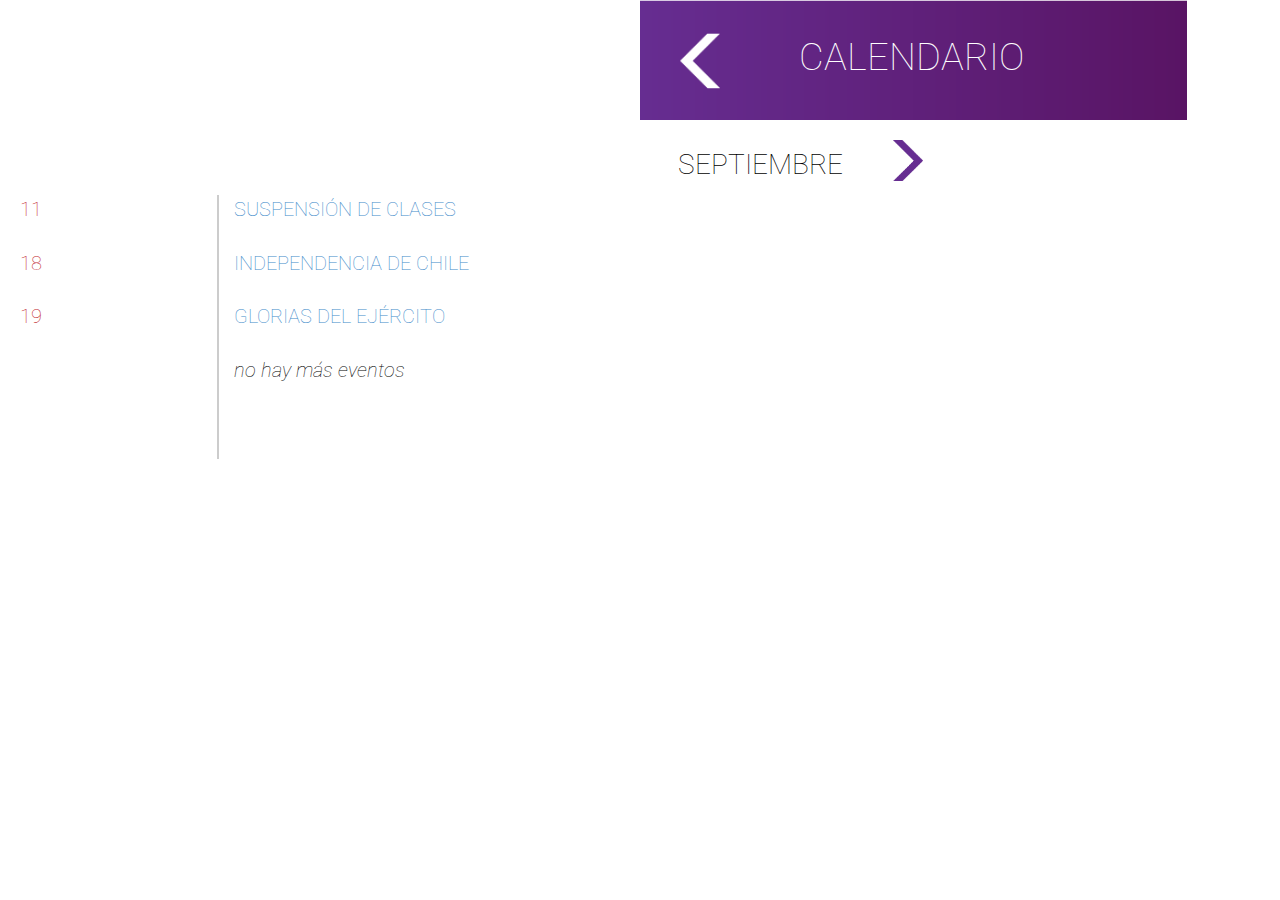
==== calendario.html @ 77f20d9b "primer commit" ====
<!doctype html>
<html lang="en" class="no-js">
<head>
	<meta charset="UTF-8">
	<meta name="viewport" content="width=device-width, initial-scale=1">

	<link href='http://fonts.googleapis.com/css?family=Roboto:400,100,700' rel='stylesheet' type='text/css'>
	<!-- <link rel="stylesheet" href="css/reset.css"> <!-- CSS reset -->
	<link rel="stylesheet" href="css/style.css"> <!-- Resource style -->
	<link rel="stylesheet" href="css/bootstrap.css"> 

	<!-- // <script src="js/modernizr.js"></script> <!-- Modernizr -->
	<script src="js/bootstrap.min.js"></script>
	<script src="js/jquery-2.1.1.js"></script>
	<!--<script src="js/main.js"></script>  Resource jQuery -->
	<script src="js/principal.js"></script>
  	
	<title>Intranet Los leones</title>
</head>
<body>
	<div class="content">
		<div class="row text-center">
			<a href="menu.html">
			<div class="col-sm-12 text-center header">
				<img src="img/bloque_morado.png" class="img-edit" alt="item">
			</div>
			<div class="header-text" style="top:30px;right:20%;">
				<p>CALENDARIO</p>
			</div>
			</a>
		</div>

		<div class="row">
			<a href="">
				<div class="col-xs-8">
					<p class="meses" style="">SEPTIEMBRE</p>
				</div>
				<div class="col-xs-4">
					<div><img src="img/flecha-morada.png" class="flecha" alt="item"></div>
				</div>
			</a>
		</div>
		<div class="row calendario">
			<a href="calendario-2.html">
				<div class="col-xs-2 fecha">
					11
				</div>
				<div class="col-xs-10 text">
					<p>SUSPENSIÓN DE CLASES</p>
				</div>
			</a>
		</div>
		<div class="row calendario">
			<a href="calendario-2.html">
				<div class="col-xs-2 fecha">
					18
				</div>
				<div class="col-xs-10 text">
					<p>INDEPENDENCIA DE CHILE</p>
				</div>
			</a>
		</div>
		<div class="row calendario">
			<a href="calendario-2.html">
				<div class="col-xs-2 fecha">
					19
				</div>
				<div class="col-xs-10 text">
					<p>GLORIAS DEL EJÉRCITO</p>
				</div>
			</a>
		</div>
		<div class="row calendario">
			<a href="calendario-2.html">
				<div class="col-xs-2 fecha">
					
				</div>
				<div class="col-xs-10 text">
					<p style="font-style: italic;color:#000;">no hay más eventos</p>
				</div>
			</a>
		</div>
		<div class="row calendario">
			<a href="calendario-2.html">
				<div class="col-xs-2 fecha">
					
				</div>
				<div class="col-xs-10 text">
					<p></p>
				</div>
			</a>
		</div>
		<div class="row calendario">
			<a href="calendario-2.html">
				<div class="col-xs-2 fecha">
					
				</div>
				<div class="col-xs-10 text">
					<p></p>
				</div>
			</a>
		</div>
	</div>
</body>
</html>
---- css/style.css ----
@font-face {
    font-family: 'Roboto', sans-serif;
    src:url('Roboto-Light.ttf') format('truetype'); 
    font-weight: 100;
    font-style: normal;
}
/* -------------------------------- 

Primary style

-------------------------------- */
html * {
  -webkit-font-smoothing: antialiased;
  -moz-osx-font-smoothing: grayscale;
}

*, *::after, *::before {
  -webkit-box-sizing: border-box;
  -moz-box-sizing: border-box;
  box-sizing: border-box;
}

*::after, *::before {
  content: '';
}

body {
  font-size: 100% !important;
  font-family: 'Roboto', sans-serif !important;
  /*color: #878cb0 ;*/
  background-color: #F2F2F2;
  font-weight: 100 !important;
}

a {
  color: #f58780;
  text-decoration: none;
}

img {
  max-width: 100%;
}

h1, h2 {
  color: #ffffff;
}

.content-login{
/*width: 50%;*/
padding-left: 10%;
padding-right: 10%;
font-size: 18px;
}
.content-login input{
  /*width: 1000% !important;*/
}

.menu{
  height: 145px !important;
  position: relative;
}

.content-menu{
  height: 700px !important;
}

.nexo{
  height: 70px !important;
  width: 160px  !important;
}

.img-edit{
  height: 100%;
  position: absolute;
}

.menu.logo{
  padding: 20px;
  background-color: #F2F2F2;
  height:110px !important;
}

.menu-text{
  position: absolute;
  right:15%;
  font-size: 38px;
  z-index: 2;
  color:#fff;
}

.header-text{
  position: absolute;
  right:25%;
  font-size: 38px;
  z-index: 2;
  color:#fff;
}

.header{
  position: relative;
  top: 0px !important;
  height: 120px;
}

.noticia{
  height: 145px;
  border-bottom: 2px solid #CCCCCC;
}
.noticia-1{
  height: 145px;
  color:#000 !important;
  /*border-bottom: 2px solid #CCCCCC;*/
}

.flecha{
    width: 30px;
    padding-top: 20px;
    margin-left: 20px;
}

.noticia p, .noticia-1 p {
  font-size: 28px;
  padding: 20px;
}

.parrafo{
  font-size: 14px !important;
  padding: 0px 20px !important;
}

.meses{
  float:right;
  padding-top:25px;
  padding-right:0px;
  font-size: 28px;
  color: #000;
}

.calendario{
  padding: 0px 20px;
  font-size: 20px;
  
}

.calendario div.text{
  border-left:  2px solid #CCCCCC;
}

.fecha{
  color:#C1272D;
}

.text p{
  margin-bottom: 25px;
}


.enviar{
  background: url(../img/entrar.png) no-repeat;
  background-size: 85px;
  width: 90px;
  height: 20px;
  border:none;
}

.contact-select{
  height:35px; 
  width:98%;
  background-color: #fff;
  font-weight: 100;
  border:none;
}

.img-calendario{
  padding: 20px;
}
/* -------------------------------- 

Modules - reusable parts of our design

-------------------------------- */
.btn {
  display: inline-block;
  text-align: center;
  text-transform: uppercase;
  font-weight: bold;
  font-size: 12px;
  font-size: 0.75rem;
  color: #ffffff;
  background-color: #696f9b;
  box-shadow: 0 1px 6px rgba(0, 0, 0, 0.1), inset 0 1px 0 rgba(255, 255, 255, 0.2);
  -webkit-transition: background-color 0.2s;
  -moz-transition: background-color 0.2s;
  transition: background-color 0.2s;
}
.no-touch .btn:hover {
  background-color: #787ea5;
}
.btn.salmon {
  background-color: #f58780;
}
.no-touch .btn.salmon:hover {
  background-color: #f79d98;
}
@media only screen and (min-width: 1070px) {
  .btn {
    font-size: 14px;
    font-size: 0.875rem;
    letter-spacing: 2px;
  }
}

/* -------------------------------- 

Main components 

-------------------------------- */
html, body {
  /* important for .cd-main-content 100% height to work */
  height: 100%;
}

.cd-header {
  position: fixed;
  top: 0;
  left: 0;
  z-index: 3;
  width: 100%;
  height: 50px;
  background-color: #2b2d40;
  overflow: hidden;
  /* Force Hardware Acceleration in WebKit */
  -webkit-transform: translateZ(0);
  -moz-transform: translateZ(0);
  -ms-transform: translateZ(0);
  -o-transform: translateZ(0);
  transform: translateZ(0);
  -webkit-backface-visibility: hidden;
  backface-visibility: hidden;
  -webkit-transform: translateY(-100%);
  -moz-transform: translateY(-100%);
  -ms-transform: translateY(-100%);
  -o-transform: translateY(-100%);
  transform: translateY(-100%);
  -webkit-transition: -webkit-transform 0.3s;
  -moz-transition: -moz-transform 0.3s;
  transition: transform 0.3s;
}
.cd-header:after {
  content: "";
  display: table;
  clear: both;
}
.cd-header #cd-logo {
  float: left;
  margin: 18px 0 0 5%;
}
.cd-header #cd-logo img {
  display: block;
  width: 60px;
  height: 18px;
}
.cd-header #cd-action {
  display: inline-block;
  float: right;
  margin: 10px 5% 0 0;
}
.cd-header .btn {
  height: 30px;
  line-height: 30px;
  padding: 0 2em;
}
.cd-header.slide-down {
  -webkit-transform: translateY(0);
  -moz-transform: translateY(0);
  -ms-transform: translateY(0);
  -o-transform: translateY(0);
  transform: translateY(0);
}

@media only screen and (min-width: 1070px) {
  .cd-header {
    height: 90px;
    background-color: transparent;
  }
  .cd-header #cd-logo {
    margin-top: 32px;
    font-size: 28px;
    font-size: 1.75rem;
  }
  .cd-header #cd-logo img {
    width: 80px;
    height: 25px;
  }
  .cd-header #cd-action {
    margin: 20px 5% 0 0;
  }
  .cd-header .btn {
    height: 50px;
    line-height: 50px;
  }
}

.cd-main-content {
  overflow: hidden;
  max-width: 1440px;
  margin: 0 auto;
}
@media only screen and (min-width: 1070px) {
  .cd-main-content {
    position: relative;
    height: 100%;
    min-height: 500px;
    padding: 0 10%;
  }
}

.cd-product-intro {
  padding: 50px 5%;
  text-align: center;
}
.cd-product-intro h1 {
  margin-bottom: 10px;
  font-weight: 100;
  font-size: 25px;
  font-size: 1.5625rem;
  font-weight: 700;
  line-height: 1.2;
}
.cd-product-intro p {
  padding: 0 0 20px;
  font-size: 14px;
  font-size: 0.875rem;
  line-height: 1.8;
  max-width: 560px;
  margin: 0 auto;
}
.cd-product-intro .cd-triggers:after {
  content: "";
  display: table;
  clear: both;
}
.cd-product-intro .btn {
  width: 120px;
  height: 40px;
  line-height: 40px;
  margin-right: 8px;
}
@media only screen and (min-width: 480px) {
  .cd-product-intro {
    padding: 50px 10%;
  }
}
@media only screen and (min-width: 850px) {
  .cd-product-intro {
    padding: 50px 15%;
  }
}
@media only screen and (min-width: 1070px) {
  .cd-product-intro {
    /* Force Hardware Acceleration in WebKit */
    -webkit-transform: translateZ(0);
    -moz-transform: translateZ(0);
    -ms-transform: translateZ(0);
    -o-transform: translateZ(0);
    transform: translateZ(0);
    -webkit-backface-visibility: hidden;
    backface-visibility: hidden;
    position: absolute;
    top: 50%;
    -webkit-transform: translateY(-50%);
    -moz-transform: translateY(-50%);
    -ms-transform: translateY(-50%);
    -o-transform: translateY(-50%);
    transform: translateY(-50%);
    left: 10%;
    width: 50%;
    padding: 0;
    text-align: left;
    -webkit-transition: -webkit-transform 0.3s, opacity 0.3s;
    -moz-transition: -moz-transform 0.3s 0s, opacity 0.3s;
    transition: transform 0.3s, opacity 0.3s;
  }
  .is-product-tour .cd-product-intro {
    opacity: 0;
    -webkit-transform: translateY(-50%) translateX(-50%);
    -moz-transform: translateY(-50%) translateX(-50%);
    -ms-transform: translateY(-50%) translateX(-50%);
    -o-transform: translateY(-50%) translateX(-50%);
    transform: translateY(-50%) translateX(-50%);
  }
  .cd-product-intro h1 {
    font-size: 50px;
    font-size: 3.125rem;
  }
  .cd-product-intro p {
    font-size: 16px;
    font-size: 1rem;
    padding: 10px 0 44px;
    margin: 0;
  }
  .cd-product-intro .btn {
    margin-right: 15px;
    width: 190px;
    height: 60px;
    line-height: 60px;
  }
}

#cd-product-tour {
  position: relative;
}
@media only screen and (min-width: 1070px) {
  #cd-product-tour {
    width: 100%;
    max-width: 850px;
    margin: 0 auto;
    height: 500px;
    top: 50%;
    left: 0;
    -webkit-transform: translateZ(0);
    -moz-transform: translateZ(0);
    -ms-transform: translateZ(0);
    -o-transform: translateZ(0);
    transform: translateZ(0);
    -webkit-transform: translateY(-50%) translateX(75%);
    -moz-transform: translateY(-50%) translateX(75%);
    -ms-transform: translateY(-50%) translateX(75%);
    -o-transform: translateY(-50%) translateX(75%);
    transform: translateY(-50%) translateX(75%);
    -webkit-transition: -webkit-transform 0.3s;
    -moz-transition: -moz-transform 0.3s;
    transition: transform 0.3s;
  }
  .is-product-tour #cd-product-tour {
    -webkit-transform: translateY(-50%) translateX(0);
    -moz-transform: translateY(-50%) translateX(0);
    -ms-transform: translateY(-50%) translateX(0);
    -o-transform: translateY(-50%) translateX(0);
    transform: translateY(-50%) translateX(0);
  }
  #cd-product-tour > ul {
    height: 100%;
    width: 100%;
  }
}

.cd-single-item {
  /* product tour - single list item */
  padding: 50px 5% 120px;
  width: 100%;
  text-align: center;
  border-top: 1px solid #494e6e;
}
.cd-single-item h2 {
  margin-bottom: 15px;
  font-size: 22px;
  font-size: 1.375rem;
}
.cd-single-item p {
  padding: 10px 0 50px;
  font-size: 14px;
  font-size: 0.875rem;
  line-height: 1.6;
}
@media only screen and (min-width: 480px) {
  .cd-single-item {
    padding: 50px 10% 120px;
  }
}
@media only screen and (min-width: 850px) {
  .cd-single-item {
    padding: 50px 15% 120px;
  }
  .cd-single-item:after {
    content: "";
    display: table;
    clear: both;
  }
  .cd-single-item .cd-caption {
    width: 50%;
    float: left;
    margin-top: 180px;
  }
  .cd-single-item:nth-child(2n) .cd-caption {
    float: right;
  }
}
@media only screen and (min-width: 1070px) {
  .cd-single-item {
    position: absolute;
    top: 50%;
    -webkit-transform: translateY(-50%);
    -moz-transform: translateY(-50%);
    -ms-transform: translateY(-50%);
    -o-transform: translateY(-50%);
    transform: translateY(-50%);
    left: 0;
    text-align: left;
    border-top: none;
    padding: 0;
    visibility: visible;
  }
  .cd-single-item.cd-not-visible {
    /*need to create a specific class to change visibility value due to a Firefox bug*/
    /*CSS transition/animation fails when parent element changes visibility attribute*/
    visibility: hidden;
  }
  .cd-single-item h2 {
    font-size: 48px;
    font-size: 3rem;
    font-weight: 300;
  }
  .cd-single-item p {
    font-size: 16px;
    font-size: 1rem;
    line-height: 1.5;
    max-width: 600px;
  }
  .cd-single-item .cd-caption {
    width: 60%;
    float: right;
    margin: 80px 0 0 5%;
    opacity: 0;
    -webkit-transform: translateZ(0);
    -moz-transform: translateZ(0);
    -ms-transform: translateZ(0);
    -o-transform: translateZ(0);
    transform: translateZ(0);
    -webkit-transition: -webkit-transform 0.3s, opacity 0.3s;
    -moz-transition: -moz-transform 0.3s 0s, opacity 0.3s;
    transition: transform 0.3s, opacity 0.3s;
  }
  .is-product-tour .cd-single-item.cd-active .cd-caption {
    opacity: 1;
  }
  .cd-single-item.cd-move-right .cd-caption {
    -webkit-transform: translateX(100px);
    -moz-transform: translateX(100px);
    -ms-transform: translateX(100px);
    -o-transform: translateX(100px);
    transform: translateX(100px);
  }
}

.cd-image-container {
  /*wrapper for image (and video - desktop only)*/
  max-width: 226px;
  margin: 0 auto;
  padding-top: 50px;
}
.cd-image-container > div {
  position: relative;
}
.cd-image-container img {
  display: block;
}
.cd-image-container video {
  display: none;
}
@media only screen and (min-width: 850px) {
  .cd-image-container {
    float: right;
  }
  .cd-single-item:nth-child(2n) .cd-image-container {
    float: left;
  }
}
@media only screen and (min-width: 1070px) {
  .cd-image-container {
    height: 402px;
    width: 35%;
    float: left;
    max-width: none;
    padding-top: 0;
  }
  .cd-image-container > div {
    display: inline-block;
    max-width: 100%;
    max-height: 100%;
  }
  .cd-image-container img {
    height: 402px;
    -webkit-transition: -webkit-transform 0.3s;
    -moz-transition: -moz-transform 0.3s;
    transition: transform 0.3s;
    -webkit-transform: translateZ(0);
    -moz-transform: translateZ(0);
    -ms-transform: translateZ(0);
    -o-transform: translateZ(0);
    transform: translateZ(0);
  }
  .cd-image-container video {
    /*not inserted in html - will be loaded through jQuery*/
    display: block;
    position: absolute;
    width: 402px;
    left: 50%;
    top: 50%;
    bottom: auto;
    right: auto;
    z-index: 1;
    -webkit-transition: -webkit-transform 0.3s;
    -moz-transition: -moz-transform 0.3s;
    transition: transform 0.3s;
    -webkit-transform: translateZ(0);
    -moz-transform: translateZ(0);
    -ms-transform: translateZ(0);
    -o-transform: translateZ(0);
    transform: translateZ(0);
    -webkit-transform: translateX(-50%) translateY(-50%) rotate(-90deg);
    -moz-transform: translateX(-50%) translateY(-50%) rotate(-90deg);
    -ms-transform: translateX(-50%) translateY(-50%) rotate(-90deg);
    -o-transform: translateX(-50%) translateY(-50%) rotate(-90deg);
    transform: translateX(-50%) translateY(-50%) rotate(-90deg);
  }
  .cd-move-right .cd-image-container img {
    -webkit-transform: translateX(100%);
    -moz-transform: translateX(100%);
    -ms-transform: translateX(100%);
    -o-transform: translateX(100%);
    transform: translateX(100%);
  }
  .cd-move-right .cd-image-container video {
    -webkit-transform: translateX(50%) translateY(-50%) rotate(-90deg);
    -moz-transform: translateX(50%) translateY(-50%) rotate(-90deg);
    -ms-transform: translateX(50%) translateY(-50%) rotate(-90deg);
    -o-transform: translateX(50%) translateY(-50%) rotate(-90deg);
    transform: translateX(50%) translateY(-50%) rotate(-90deg);
  }
}

.cd-phone-frame {
  /* Phone in CSS */
  -webkit-box-sizing: content-box;
  -moz-box-sizing: content-box;
  box-sizing: content-box;
  position: absolute;
  top: -45px;
  left: -10px;
  width: 100%;
  height: 100%;
  border-color: #2f3246;
  border-style: solid;
  border-width: 45px 10px;
  border-radius: 2.5em;
  -webkit-backface-visibility: hidden;
  backface-visibility: hidden;
}
.cd-phone-frame::after, .cd-phone-frame::before {
  /*these are the iPhone circle elements*/
  position: absolute;
  left: 50%;
  right: auto;
  -webkit-transform: translateX(-50%);
  -moz-transform: translateX(-50%);
  -ms-transform: translateX(-50%);
  -o-transform: translateX(-50%);
  transform: translateX(-50%);
  -webkit-backface-visibility: hidden;
  backface-visibility: hidden;
  background-color: #202331;
  border-radius: 50%;
}
.cd-phone-frame::before {
  height: 11px;
  width: 11px;
  top: -28px;
}
.cd-phone-frame::after {
  height: 31px;
  width: 31px;
  bottom: -38px;
}

.cd-image-wrapper {
  position: relative;
  overflow: hidden;
  z-index: 2;
}

.cd-slider-nav {
  /* product discover slider navigation */
  display: none;
  position: fixed;
  bottom: 0;
  left: 0;
  z-index: 1;
  width: 100%;
  height: 80px;
}
.cd-slider-nav:after {
  content: "";
  display: table;
  clear: both;
}
.cd-slider-nav a {
  position: relative;
  display: block;
  height: 100%;
  width: 50%;
  float: left;
  overflow: hidden;
  text-indent: 100%;
  white-space: nowrap;
  color: transparent;
  background: #353850;
}
.no-touch .cd-slider-nav a:hover {
  background: #2f3246;
}
.cd-slider-nav a::before {
  /*this is the bacgrounf arrow - we have been used a before element to change the opacity on hover*/
  position: absolute;
  left: 50%;
  top: 50%;
  bottom: auto;
  right: auto;
  -webkit-transform: translateX(-50%) translateY(-50%);
  -moz-transform: translateX(-50%) translateY(-50%);
  -ms-transform: translateX(-50%) translateY(-50%);
  -o-transform: translateX(-50%) translateY(-50%);
  transform: translateX(-50%) translateY(-50%);
  width: 24px;
  height: 16px;
  opacity: .2;
  background: url(../img/cd-arrow.svg) no-repeat center center;
  -webkit-backface-visibility: hidden;
  backface-visibility: hidden;
  -webkit-transition: opacity 0.2s;
  -moz-transition: opacity 0.2s;
  transition: opacity 0.2s;
}
.no-touch .cd-slider-nav a:hover::before {
  opacity: 1;
}
.cd-slider-nav .cd-next {
  border-left: 1px solid #3f435f;
}
.cd-slider-nav .cd-next::before {
  -webkit-transform: translateX(-50%) translateY(-50%) rotate(180deg);
  -moz-transform: translateX(-50%) translateY(-50%) rotate(180deg);
  -ms-transform: translateX(-50%) translateY(-50%) rotate(180deg);
  -o-transform: translateX(-50%) translateY(-50%) rotate(180deg);
  transform: translateX(-50%) translateY(-50%) rotate(180deg);
}
@media only screen and (min-width: 1070px) {
  .cd-slider-nav {
    display: block;
  }
  .cd-slider-nav a {
    visibility: hidden;
    opacity: 0;
    -webkit-transition: opacity 0.3s 0s, visibility 0s 0.3s, background 0.2s;
    -moz-transition: opacity 0.3s 0s, visibility 0s 0.3s, background 0.2s;
    transition: opacity 0.3s 0s, visibility 0s 0.3s, background 0.2s;
  }
  .is-product-tour .cd-slider-nav a {
    visibility: visible;
    opacity: 1;
    -webkit-transition: opacity 0.3s 0s, visibility 0s 0s, background 0.2s;
    -moz-transition: opacity 0.3s 0s, visibility 0s 0s, background 0.2s;
    transition: opacity 0.3s 0s, visibility 0s 0s, background 0.2s;
  }
  .is-product-tour .cd-slider-nav a.cd-inactive {
    visibility: hidden;
    opacity: 0;
    -webkit-transition: opacity 0.3s 0s, visibility 0s 0.3s, background 0.2s;
    -moz-transition: opacity 0.3s 0s, visibility 0s 0.3s, background 0.2s;
    transition: opacity 0.3s 0s, visibility 0s 0.3s, background 0.2s;
  }
}

.cd-loader {
  /*top loading bar*/
  position: fixed;
  top: 0;
  left: 0;
  height: 3px;
  width: 0;
  background-color: #f58780;
  display: none;
}
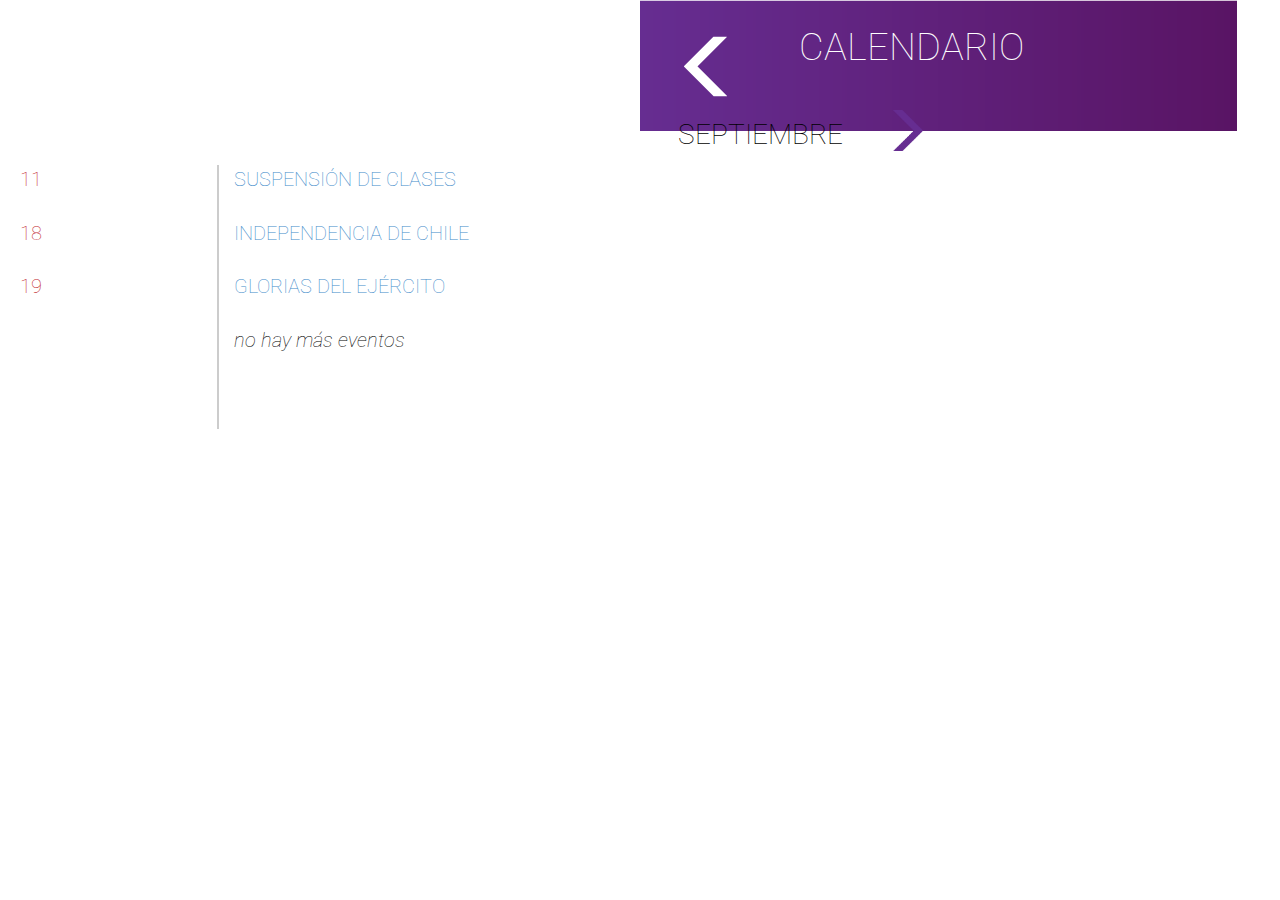
==== commit ce9c0d1a: "logo y transicion" ====
--- a/calendario.html
+++ b/calendario.html
@@ -3,7 +3,7 @@
 <head>
 	<meta charset="UTF-8">
 	<meta name="viewport" content="width=device-width, initial-scale=1">
-
+	<icon src="img/logo.png" />
 	<link href='http://fonts.googleapis.com/css?family=Roboto:400,100,700' rel='stylesheet' type='text/css'>
 	<!-- <link rel="stylesheet" href="css/reset.css"> <!-- CSS reset -->
 	<link rel="stylesheet" href="css/style.css"> <!-- Resource style -->
@@ -24,7 +24,7 @@
 			<div class="col-sm-12 text-center header">
 				<img src="img/bloque_morado.png" class="img-edit" alt="item">
 			</div>
-			<div class="header-text" style="top:30px;right:20%;">
+			<div class="header-text" style="top:20px;right:20%;">
 				<p>CALENDARIO</p>
 			</div>
 			</a>
--- a/css/style.css
+++ b/css/style.css
@@ -56,28 +56,30 @@
 }
 
 .menu{
-  height: 145px !important;
+  height: 131px !important;
   position: relative;
 }
 
 .content-menu{
-  height: 700px !important;
+    height: auto;
+    width: 359px;
+    margin-left: 10px;
 }
 
 .nexo{
-  height: 70px !important;
-  width: 160px  !important;
+  /*height: 70px !important;*/
+  width: 115px !important;
 }
 
 .img-edit{
-  height: 100%;
+  /*height: 100%;*/
   position: absolute;
 }
 
 .menu.logo{
-  padding: 20px;
-  background-color: #F2F2F2;
-  height:110px !important;
+    padding: 22px;
+    background-color: #F2F2F2;
+    height: 100px !important;
 }
 
 .menu-text{
@@ -99,7 +101,7 @@
 .header{
   position: relative;
   top: 0px !important;
-  height: 120px;
+  height: 90px;
 }
 
 .noticia{
@@ -156,12 +158,33 @@
 
 
 .enviar{
+  background: url(../img/enviar.png) no-repeat;
+  background-size: 85px;
+  width: 90px;
+  height: 20px;
+  border:none;
+}
+
+.entrar{
   background: url(../img/entrar.png) no-repeat;
   background-size: 85px;
   width: 90px;
   height: 20px;
   border:none;
 }
+
+.submit-btn{
+    margin-top: 65px;
+    margin-left: 70px !important;
+}
+
+/*.enviar{
+  background: url(../img/enviar.png) no-repeat;
+  background-size: 85px;
+  width: 90px;
+  height: 20px;
+  border:none;
+}*/
 
 .contact-select{
   height:35px; 
@@ -174,6 +197,88 @@
 .img-calendario{
   padding: 20px;
 }
+
+.contacto-2, .perfil{
+  font-size: 24px; 
+  padding-top:40px;
+/*  padding-left:40px;
+  padding-right:40px;*/
+  width: 280px;
+  height: 450px;
+  color: #D4145A;
+}
+
+.contacto-2 img{
+    position: absolute;
+    width: 130px;
+    bottom: 15px !important;
+    left: 33%;
+}
+
+.contacto-2 p, .perfil p{
+  color:#000;
+}
+
+.perfil img{
+    width: 130px;
+    bottom: 15px !important;
+    left: 33%;
+}
+
+.perfil{
+  padding-top: 0px;
+}
+
+/*div.upload {
+position: relative;
+width: 80px;
+height: 24px;
+overflow:hidden;
+clip:rect(0px, 80px, 24px, 0px );
+}
+ 
+div.upload input {
+position: absolute;
+left: auto;
+right: 0px;
+top: 0px;
+margin:0;
+padding:0;
+filter: Alpha(Opacity=0);
+-moz-opacity: 0;
+opacity: 0;
+}
+
+.image-upload > input
+{
+    display: none;
+}
+
+img.change-image{
+    width: 40px;
+    height: 40px;
+}
+
+
+div.image-upload{
+    position: absolute;
+    right:20px;
+    top: 20px;
+    z-index: 100000;
+}*/
+
+.image-upload > input
+{
+    display: none !important;
+}
+
+.logo-flecha{
+    position: absolute !important;
+    z-index: 1 !important;
+    width: 61px;
+    padding-top: 15px;
+}
+
 /* -------------------------------- 
 
 Modules - reusable parts of our design
